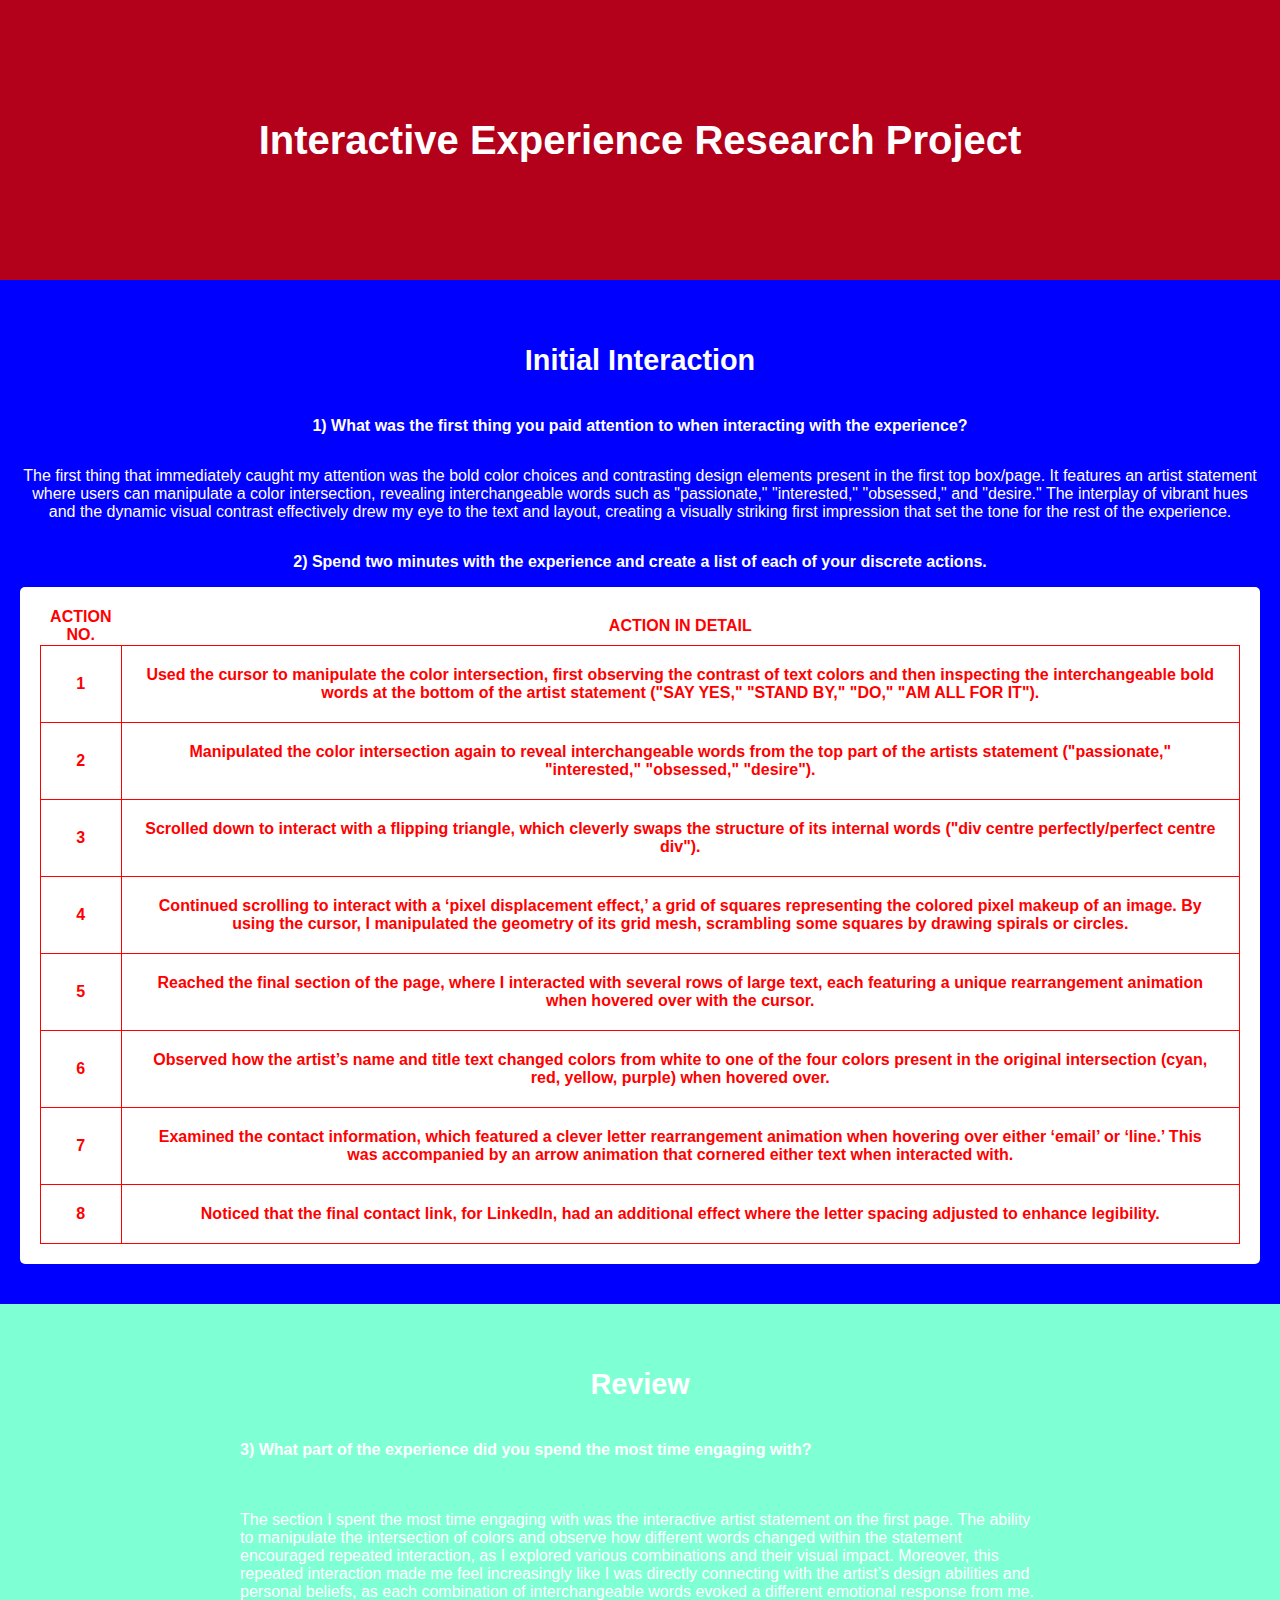
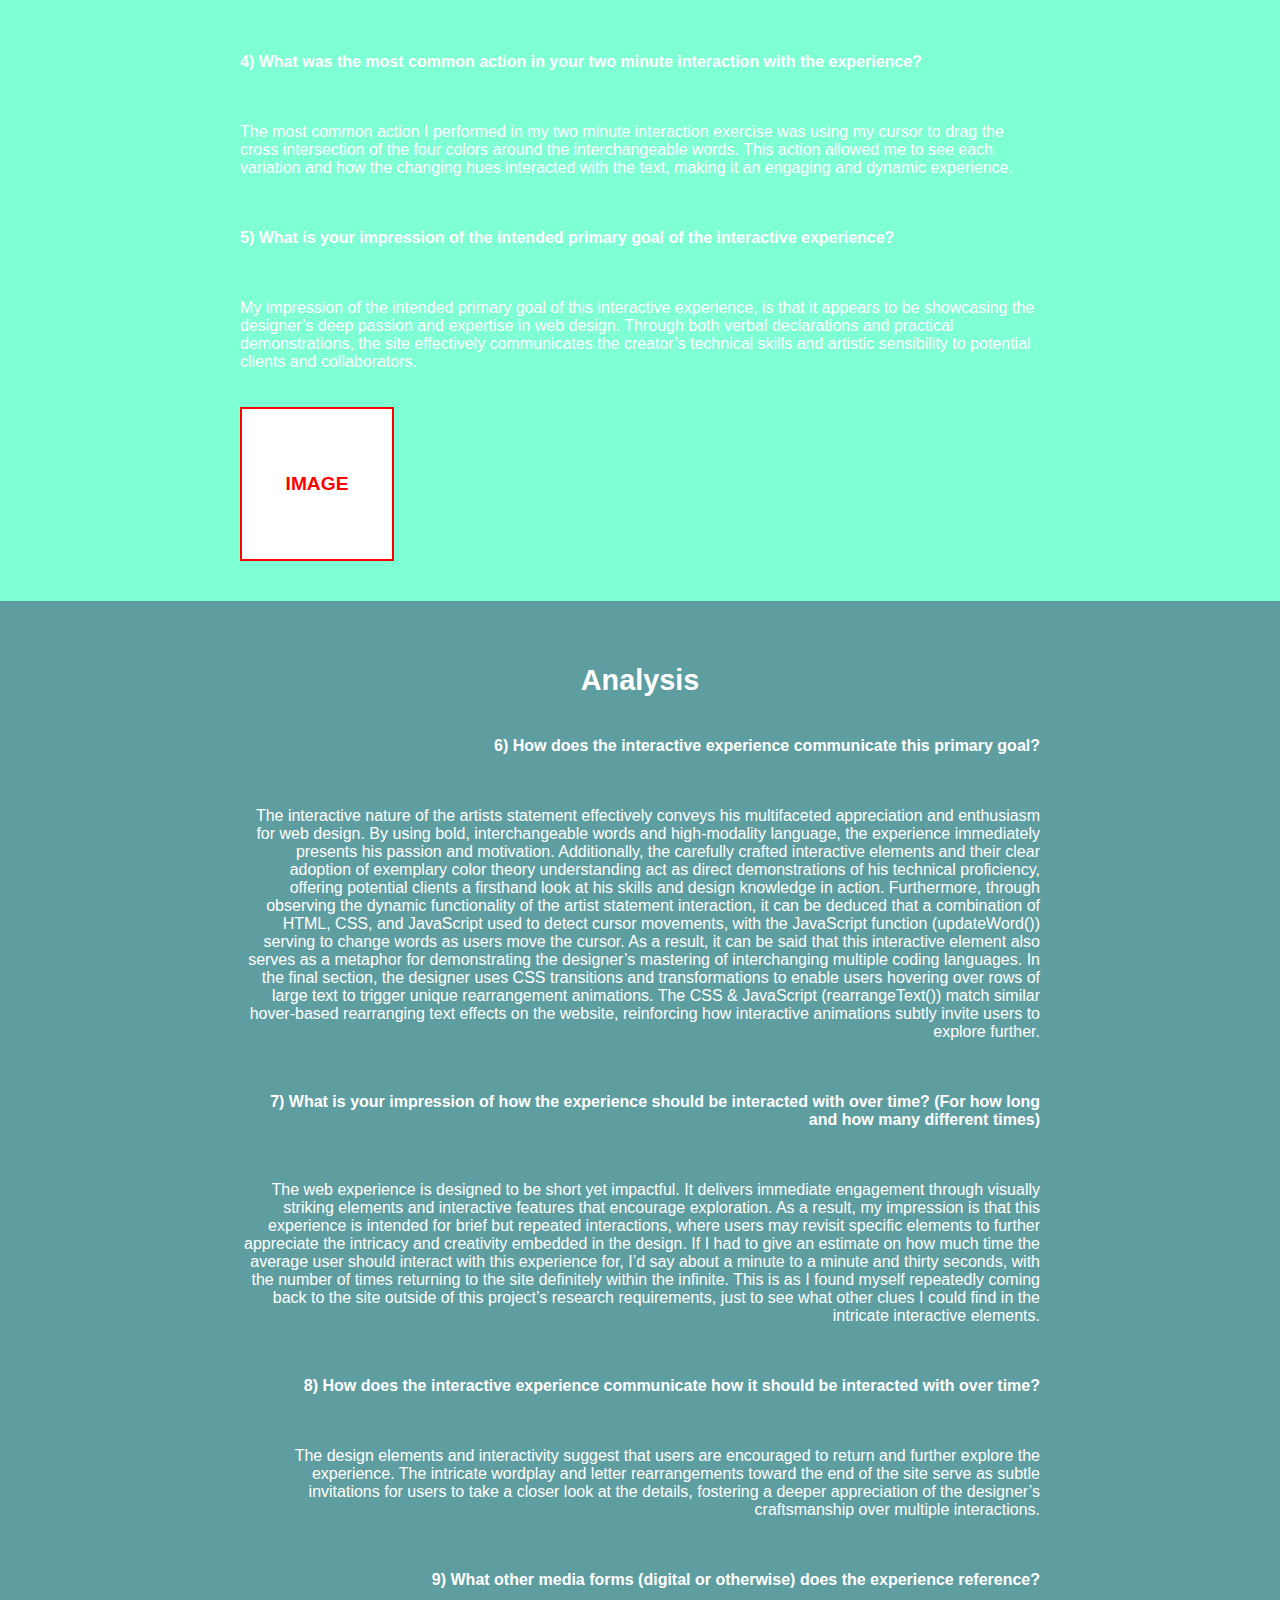
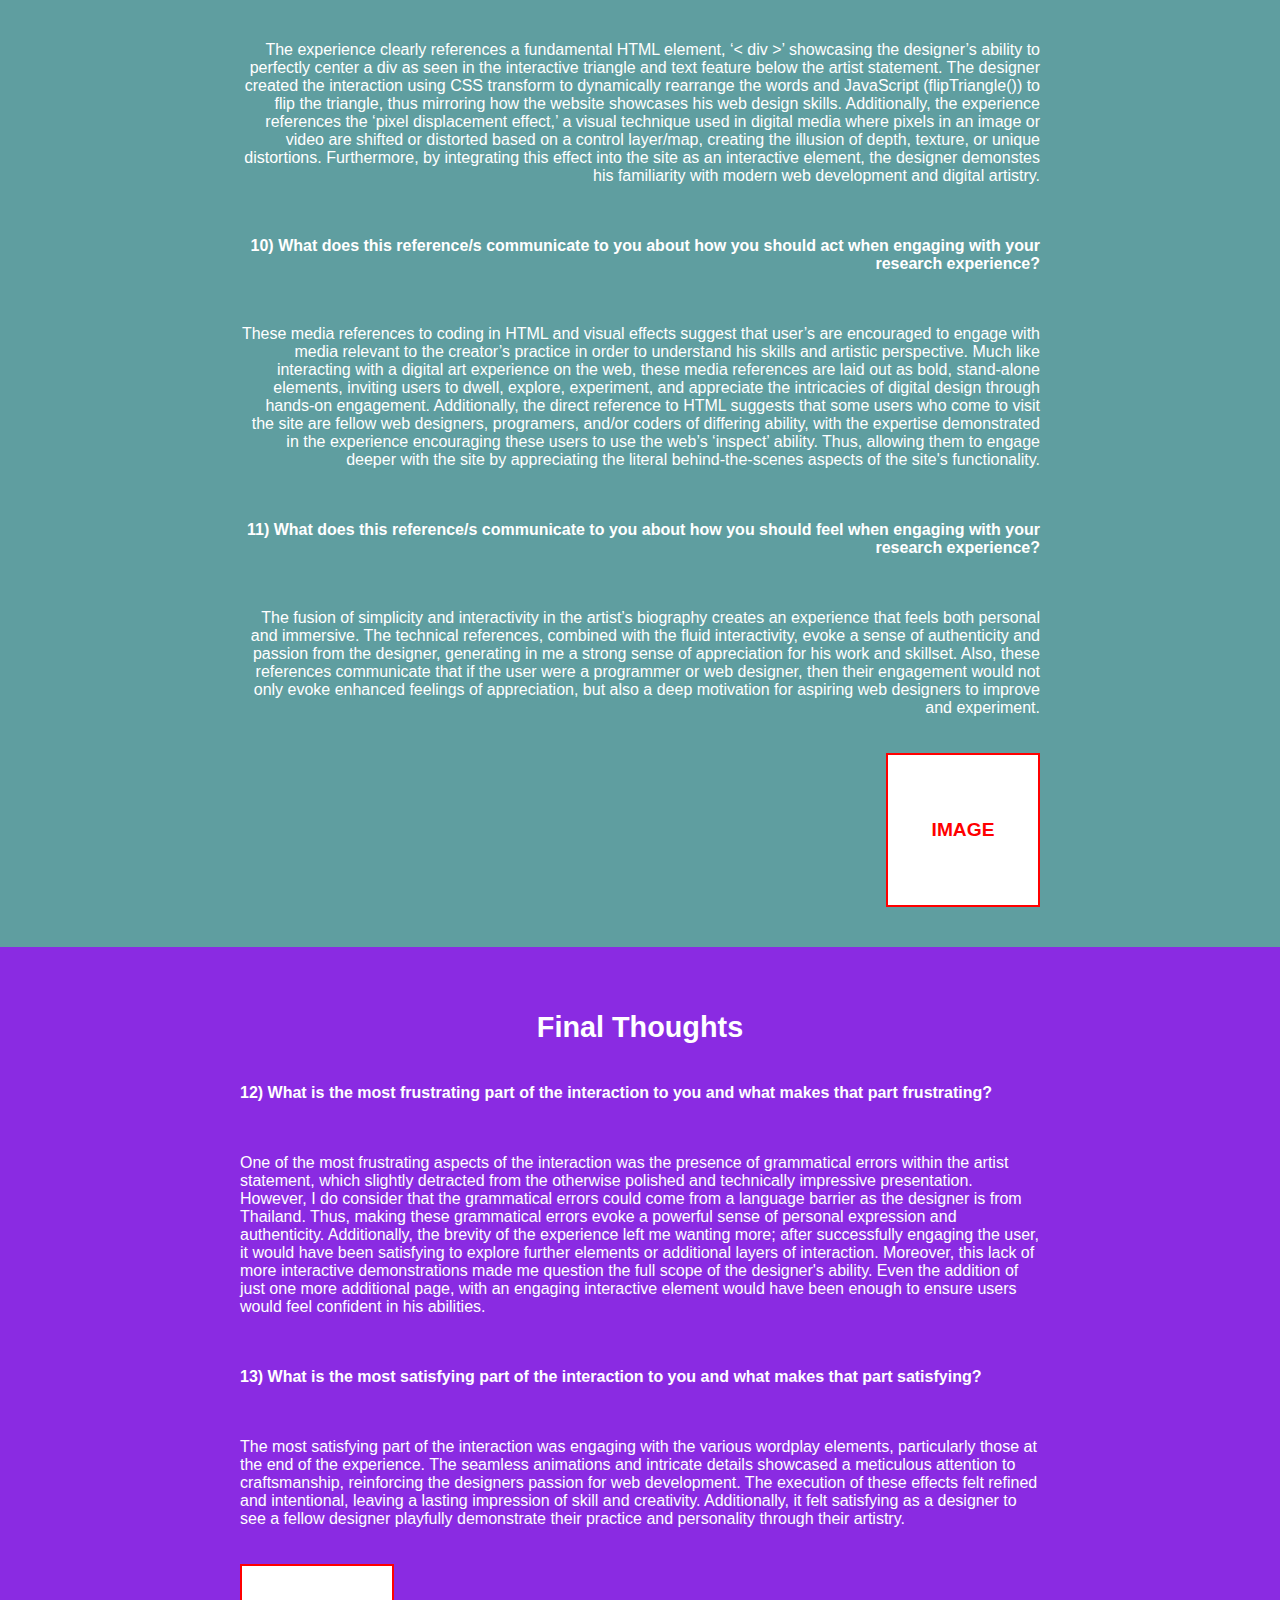
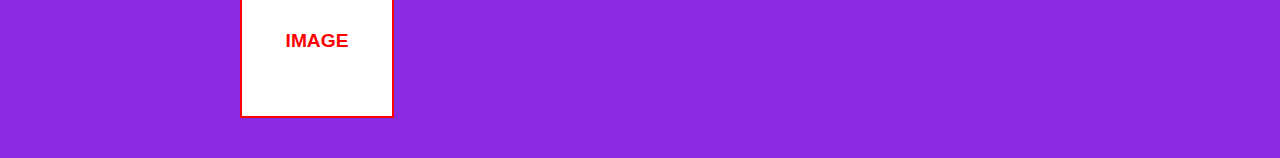
==== Assignment 1 testing/index.html @ 852b1e38 "new attempt at styling things" ====
<!DOCTYPE html>
<html lang="en">
  <head>
    <meta charset="UTF-8" />
    <meta name="viewport" content="width=device-width, initial-scale=1.0" />
    <title>Document</title>
    <link rel="stylesheet" href="styletest.css" />
  </head>
  <body>
    <!-- section Section 1: Main Heading -->
    <section class="section one">
      <h1 class="main-heading">Interactive Experience Research Project</h1>
    </section>

    <!-- Section 2: Table -->
    <section class="section two">
      <h2 class="sub-heading">Initial Interaction</h2>
      <h3 class="question-heading">
        1) What was the first thing you paid attention to when interacting with
        the experience?
      </h3>
      <p>
        The first thing that immediately caught my attention was the bold color
        choices and contrasting design elements present in the first top
        box/page. It features an artist statement where users can manipulate a
        color intersection, revealing interchangeable words such as
        "passionate," "interested," "obsessed," and "desire." The interplay of
        vibrant hues and the dynamic visual contrast effectively drew my eye to
        the text and layout, creating a visually striking first impression that
        set the tone for the rest of the experience.
      </p>
      <h3 class="question-heading">
        2) Spend two minutes with the experience and create a list of each of
        your discrete actions.
      </h3>
      <div class="table-container">
        <table>
          <tr>
            <th>ACTION NO.</th>
            <th>ACTION IN DETAIL</th>
          </tr>
          <tr>
            <td>1</td>
            <td>
              Used the cursor to manipulate the color intersection, first
              observing the contrast of text colors and then inspecting the
              interchangeable bold words at the bottom of the artist statement
              ("SAY YES," "STAND BY," "DO," "AM ALL FOR IT").
            </td>
          </tr>
          <tr>
            <td>2</td>
            <td>
              Manipulated the color intersection again to reveal interchangeable
              words from the top part of the artists statement ("passionate,"
              "interested," "obsessed," "desire").
            </td>
          </tr>
          <tr>
            <td>3</td>
            <td>
              Scrolled down to interact with a flipping triangle, which cleverly
              swaps the structure of its internal words ("div centre
              perfectly/perfect centre div").
            </td>
          </tr>
          <tr>
            <td>4</td>
            <td>
              Continued scrolling to interact with a ‘pixel displacement
              effect,’ a grid of squares representing the colored pixel makeup
              of an image. By using the cursor, I manipulated the geometry of
              its grid mesh, scrambling some squares by drawing spirals or
              circles.
            </td>
          </tr>
          <tr>
            <td>5</td>
            <td>
              Reached the final section of the page, where I interacted with
              several rows of large text, each featuring a unique rearrangement
              animation when hovered over with the cursor.
            </td>
          </tr>
          <tr>
            <td>6</td>
            <td>
              Observed how the artist’s name and title text changed colors from
              white to one of the four colors present in the original
              intersection (cyan, red, yellow, purple) when hovered over.
            </td>
          </tr>
          <tr>
            <td>7</td>
            <td>
              Examined the contact information, which featured a clever letter
              rearrangement animation when hovering over either ‘email’ or
              ‘line.’ This was accompanied by an arrow animation that cornered
              either text when interacted with.
            </td>
          </tr>
          <tr>
            <td>8</td>
            <td>
              Noticed that the final contact link, for LinkedIn, had an
              additional effect where the letter spacing adjusted to enhance
              legibility.
            </td>
          </tr>
        </table>
      </div>
    </section>

    <!-- Section 3: Text with Images -->
    <section class="section three">
      <h2 class="sub-heading">Review</h2>
      <div class="content1">
        <h3 class="question-heading">
          3) What part of the experience did you spend the most time engaging
          with?
        </h3>
        <p>
          The section I spent the most time engaging with was the interactive
          artist statement on the first page. The ability to manipulate the
          intersection of colors and observe how different words changed within
          the statement encouraged repeated interaction, as I explored various
          combinations and their visual impact. Moreover, this repeated
          interaction made me feel increasingly like I was directly connecting
          with the artist’s design abilities and personal beliefs, as each
          combination of interchangeable words evoked a different emotional
          response from me.
        </p>
        <h3 class="question-heading">
          4) What was the most common action in your two minute interaction with
          the experience?
        </h3>
        <p>
          The most common action I performed in my two minute interaction
          exercise was using my cursor to drag the cross intersection of the
          four colors around the interchangeable words. This action allowed me
          to see each variation and how the changing hues interacted with the
          text, making it an engaging and dynamic experience.
        </p>
        <h3 class="question-heading">
          5) What is your impression of the intended primary goal of the
          interactive experience?
        </h3>
        <p>
          My impression of the intended primary goal of this interactive
          experience, is that it appears to be showcasing the designer’s deep
          passion and expertise in web design. Through both verbal declarations
          and practical demonstrations, the site effectively communicates the
          creator’s technical skills and artistic sensibility to potential
          clients and collaborators.
        </p>
        <div class="image-box">IMAGE</div>
      </div>
    </section>

    <!-- Section 4: Text with Images -->
    <section class="section four">
      <h2 class="sub-heading">Analysis</h2>
      <div class="content2">
        <h3 class="question-heading">
          6) How does the interactive experience communicate this primary goal?
        </h3>
        <p>
          The interactive nature of the artists statement effectively conveys
          his multifaceted appreciation and enthusiasm for web design. By using
          bold, interchangeable words and high-modality language, the experience
          immediately presents his passion and motivation. Additionally, the
          carefully crafted interactive elements and their clear adoption of
          exemplary color theory understanding act as direct demonstrations of
          his technical proficiency, offering potential clients a firsthand look
          at his skills and design knowledge in action. Furthermore, through
          observing the dynamic functionality of the artist statement
          interaction, it can be deduced that a combination of HTML, CSS, and
          JavaScript used to detect cursor movements, with the JavaScript
          function (updateWord()) serving to change words as users move the
          cursor. As a result, it can be said that this interactive element also
          serves as a metaphor for demonstrating the designer’s mastering of
          interchanging multiple coding languages. In the final section, the
          designer uses CSS transitions and transformations to enable users
          hovering over rows of large text to trigger unique rearrangement
          animations. The CSS & JavaScript (rearrangeText()) match similar
          hover-based rearranging text effects on the website, reinforcing how
          interactive animations subtly invite users to explore further.
        </p>
        <h3 class="question-heading">
          7) What is your impression of how the experience should be interacted
          with over time? (For how long and how many different times)
        </h3>
        <p>
          The web experience is designed to be short yet impactful. It delivers
          immediate engagement through visually striking elements and
          interactive features that encourage exploration. As a result, my
          impression is that this experience is intended for brief but repeated
          interactions, where users may revisit specific elements to further
          appreciate the intricacy and creativity embedded in the design. If I
          had to give an estimate on how much time the average user should
          interact with this experience for, I’d say about a minute to a minute
          and thirty seconds, with the number of times returning to the site
          definitely within the infinite. This is as I found myself repeatedly
          coming back to the site outside of this project’s research
          requirements, just to see what other clues I could find in the
          intricate interactive elements.
        </p>
        <h3 class="question-heading">
          8) How does the interactive experience communicate how it should be
          interacted with over time?
        </h3>
        <p>
          The design elements and interactivity suggest that users are
          encouraged to return and further explore the experience. The intricate
          wordplay and letter rearrangements toward the end of the site serve as
          subtle invitations for users to take a closer look at the details,
          fostering a deeper appreciation of the designer’s craftsmanship over
          multiple interactions.
        </p>
        <h3 class="question-heading">
          9) What other media forms (digital or otherwise) does the experience
          reference?
        </h3>
        <p>
          The experience clearly references a fundamental HTML element, ‘< div
          >’ showcasing the designer’s ability to perfectly center a div as seen
          in the interactive triangle and text feature below the artist
          statement. The designer created the interaction using CSS transform to
          dynamically rearrange the words and JavaScript (flipTriangle()) to
          flip the triangle, thus mirroring how the website showcases his web
          design skills. Additionally, the experience references the ‘pixel
          displacement effect,’ a visual technique used in digital media where
          pixels in an image or video are shifted or distorted based on a
          control layer/map, creating the illusion of depth, texture, or unique
          distortions. Furthermore, by integrating this effect into the site as
          an interactive element, the designer demonstes his familiarity with
          modern web development and digital artistry.
        </p>
        <h3 class="question-heading">
          10) What does this reference/s communicate to you about how you should
          act when engaging with your research experience?
        </h3>
        <p>
          These media references to coding in HTML and visual effects suggest
          that user’s are encouraged to engage with media relevant to the
          creator’s practice in order to understand his skills and artistic
          perspective. Much like interacting with a digital art experience on
          the web, these media references are laid out as bold, stand-alone
          elements, inviting users to dwell, explore, experiment, and appreciate
          the intricacies of digital design through hands-on engagement.
          Additionally, the direct reference to HTML suggests that some users
          who come to visit the site are fellow web designers, programers,
          and/or coders of differing ability, with the expertise demonstrated in
          the experience encouraging these users to use the web’s ‘inspect’
          ability. Thus, allowing them to engage deeper with the site by
          appreciating the literal behind-the-scenes aspects of the site's
          functionality.
        </p>
        <h3 class="question-heading">
          11) What does this reference/s communicate to you about how you should
          feel when engaging with your research experience?
        </h3>
        <p>
          The fusion of simplicity and interactivity in the artist’s biography
          creates an experience that feels both personal and immersive. The
          technical references, combined with the fluid interactivity, evoke a
          sense of authenticity and passion from the designer, generating in me
          a strong sense of appreciation for his work and skillset. Also, these
          references communicate that if the user were a programmer or web
          designer, then their engagement would not only evoke enhanced feelings
          of appreciation, but also a deep motivation for aspiring web designers
          to improve and experiment.
        </p>
        <div class="image-box">IMAGE</div>
      </div>
    </section>

    <!-- Section 5: Text with Images -->
    <section class="section five">
      <h2 class="sub-heading">Final Thoughts</h2>
      <div class="content1">
        <h3 class="question-heading">
          12) What is the most frustrating part of the interaction to you and
          what makes that part frustrating?
        </h3>
        <p>
          One of the most frustrating aspects of the interaction was the
          presence of grammatical errors within the artist statement, which
          slightly detracted from the otherwise polished and technically
          impressive presentation. However, I do consider that the grammatical
          errors could come from a language barrier as the designer is from
          Thailand. Thus, making these grammatical errors evoke a powerful sense
          of personal expression and authenticity. Additionally, the brevity of
          the experience left me wanting more; after successfully engaging the
          user, it would have been satisfying to explore further elements or
          additional layers of interaction. Moreover, this lack of more
          interactive demonstrations made me question the full scope of the
          designer's ability. Even the addition of just one more additional
          page, with an engaging interactive element would have been enough to
          ensure users would feel confident in his abilities.
        </p>
        <h3 class="question-heading">
          13) What is the most satisfying part of the interaction to you and
          what makes that part satisfying?
        </h3>
        <p>
          The most satisfying part of the interaction was engaging with the
          various wordplay elements, particularly those at the end of the
          experience. The seamless animations and intricate details showcased a
          meticulous attention to craftsmanship, reinforcing the designers
          passion for web development. The execution of these effects felt
          refined and intentional, leaving a lasting impression of skill and
          creativity. Additionally, it felt satisfying as a designer to see a
          fellow designer playfully demonstrate their practice and personality
          through their artistry.
        </p>
        <div class="image-box">IMAGE</div>
      </div>
    </section>
  </body>
</html>
---- Assignment 1 testing/styletest.css ----
/* General Styles */
body {
  margin: 0;
  font-family: Arial, sans-serif;
  text-align: center;
  color: white;
}

/* Section Colors */
.one {
  background-color: #b3001b;
}
.two {
  background-color: blue;
}
.three {
  background-color: aquamarine;
}
.four {
  background-color: cadetblue;
}
.five {
  background-color: blueviolet;
}

.section {
  display: flex;
  flex-direction: column;
  justify-content: center;
  align-items: center;
  padding: 40px 20px;
  min-height: 200px;
}

/* Heading Styles */
.main-heading {
  font-size: 2.5rem;
  font-weight: bold;
}

.sub-heading {
  font-size: 1.8rem;
  font-weight: bold;
}

.question-heading {
  font-size: 1rem;
  font-weight: bold;
}

/* Table */
.table-container {
  background-color: white;
  padding: 20px;
  border-radius: 5px;
}

table {
  border-collapse: collapse;
  width: 100%;
  color: red;
  font-size: 1rem;
  font-weight: bold;
}

td {
  padding: 20px;
  border: 1px solid red;
}

/* Content Layout */
.content1 {
  display: flex;
  flex-wrap: wrap;
  justify-content: left;
  align-items: left;
  gap: 20px;
  max-width: 800px;
  text-align: left;
}

.content2 {
  display: flex;
  flex-wrap: wrap;
  justify-content: right;
  align-items: right;
  gap: 20px;
  max-width: 800px;
  text-align: right;
}

/* Image Box */
.image-box {
  background-color: white;
  color: red;
  font-size: 1.2rem;
  font-weight: bold;
  display: flex;
  justify-content: center;
  align-items: center;
  width: 150px;
  height: 150px;
  border: 2px solid red;
}

@media (max-width: 768px) {
  .content {
    flex-direction: column;
    text-align: center;
  }
}
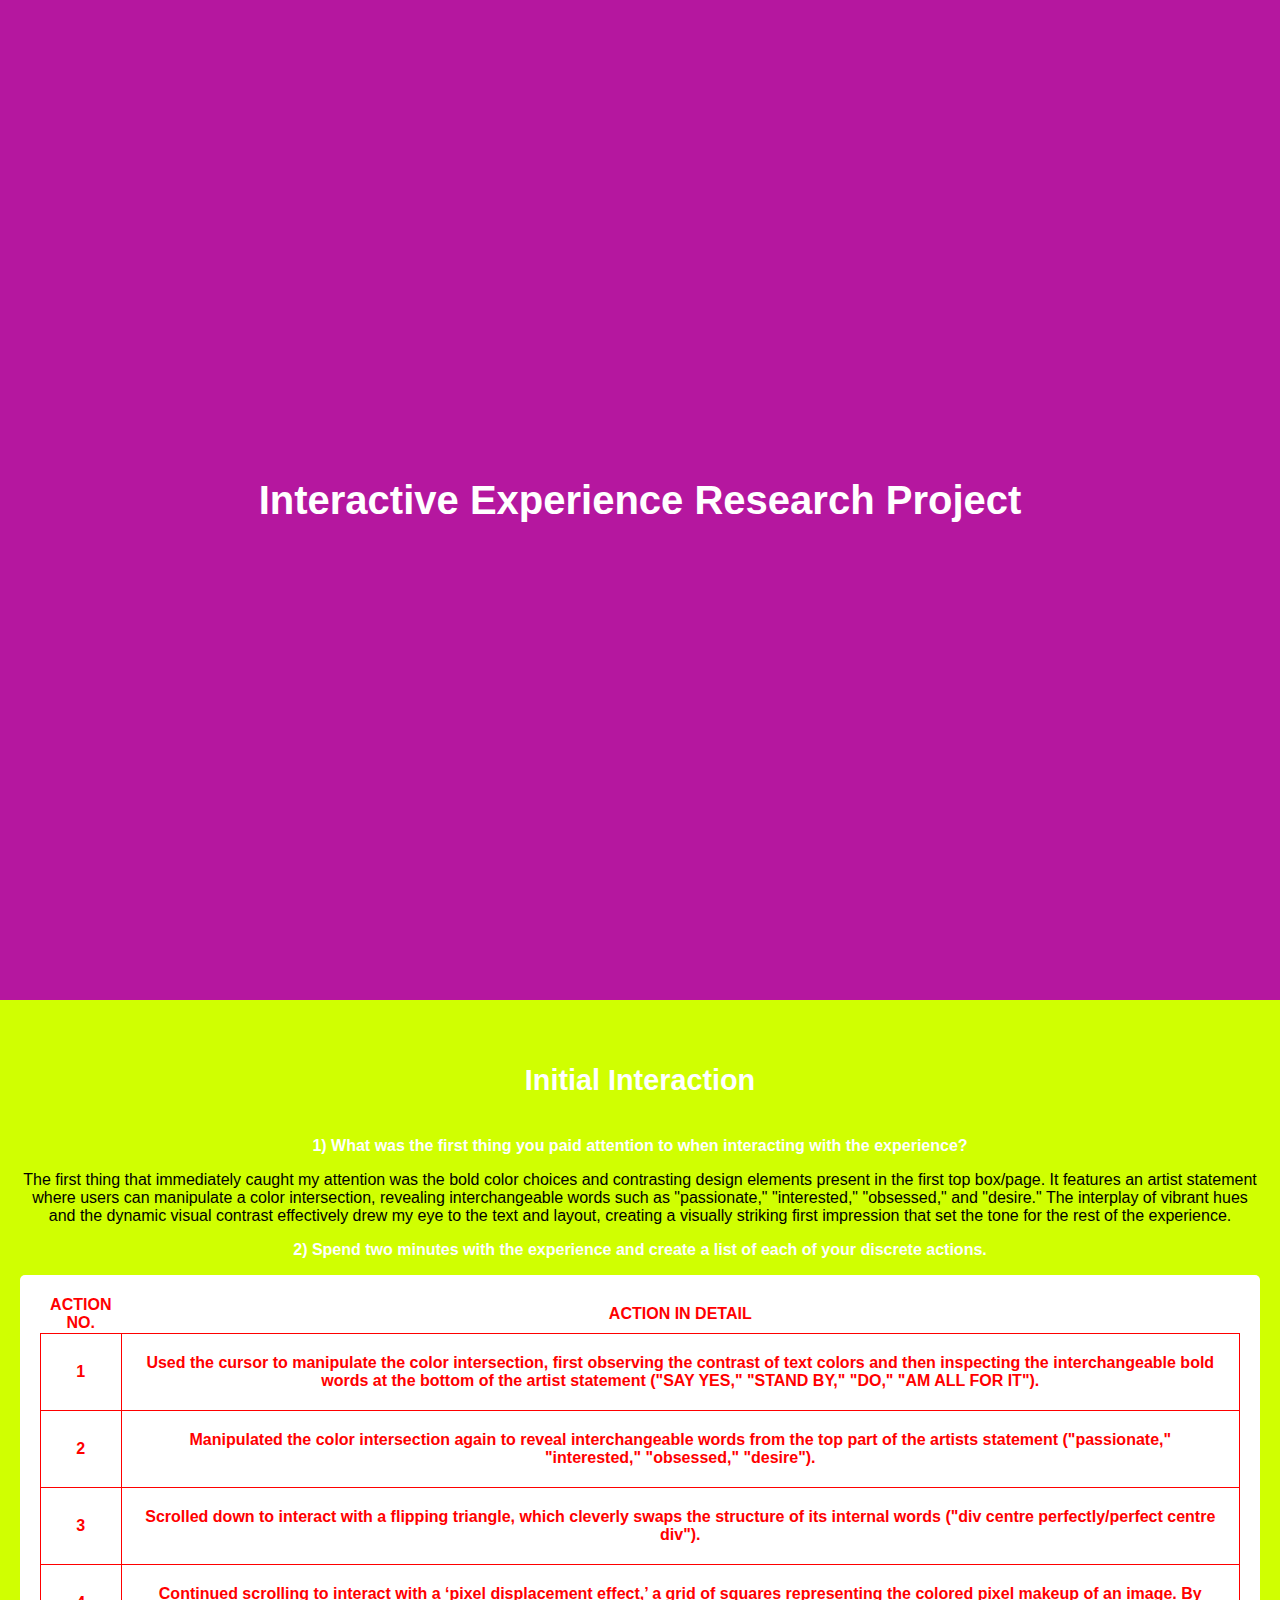
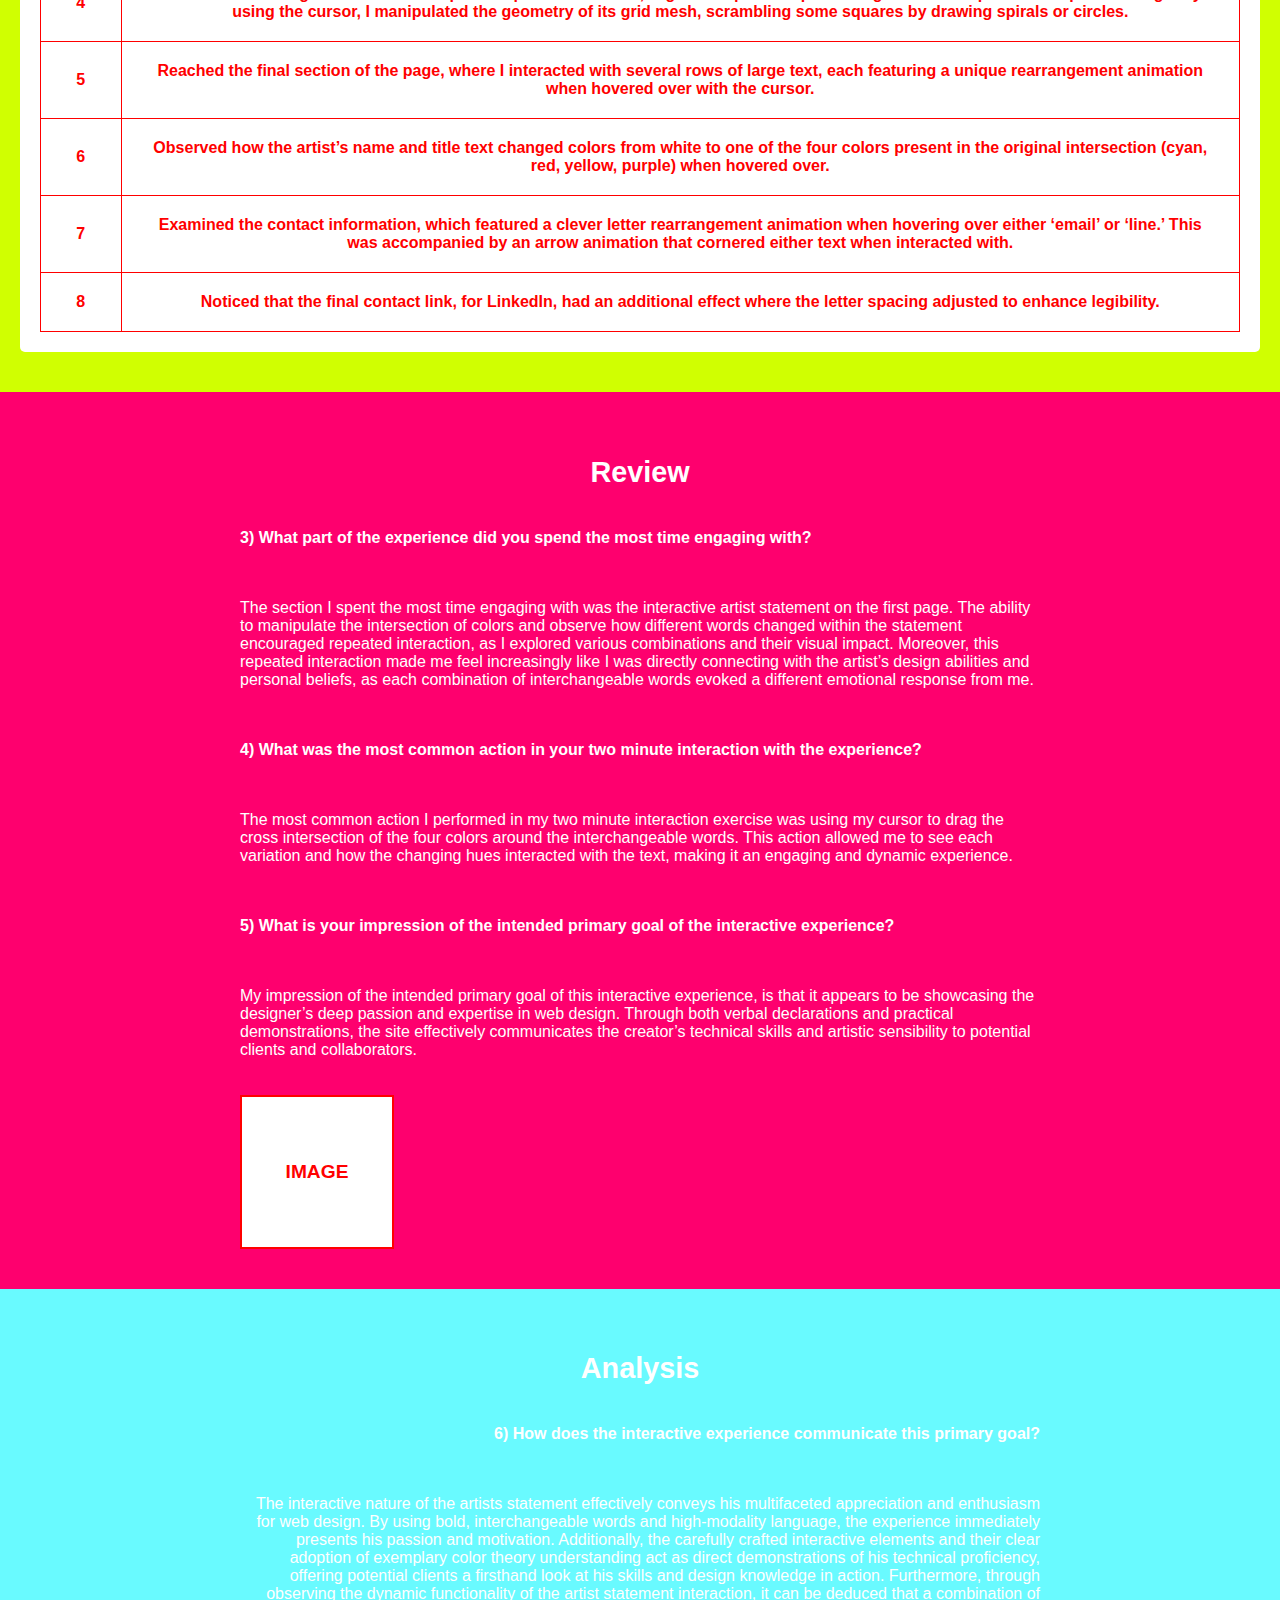
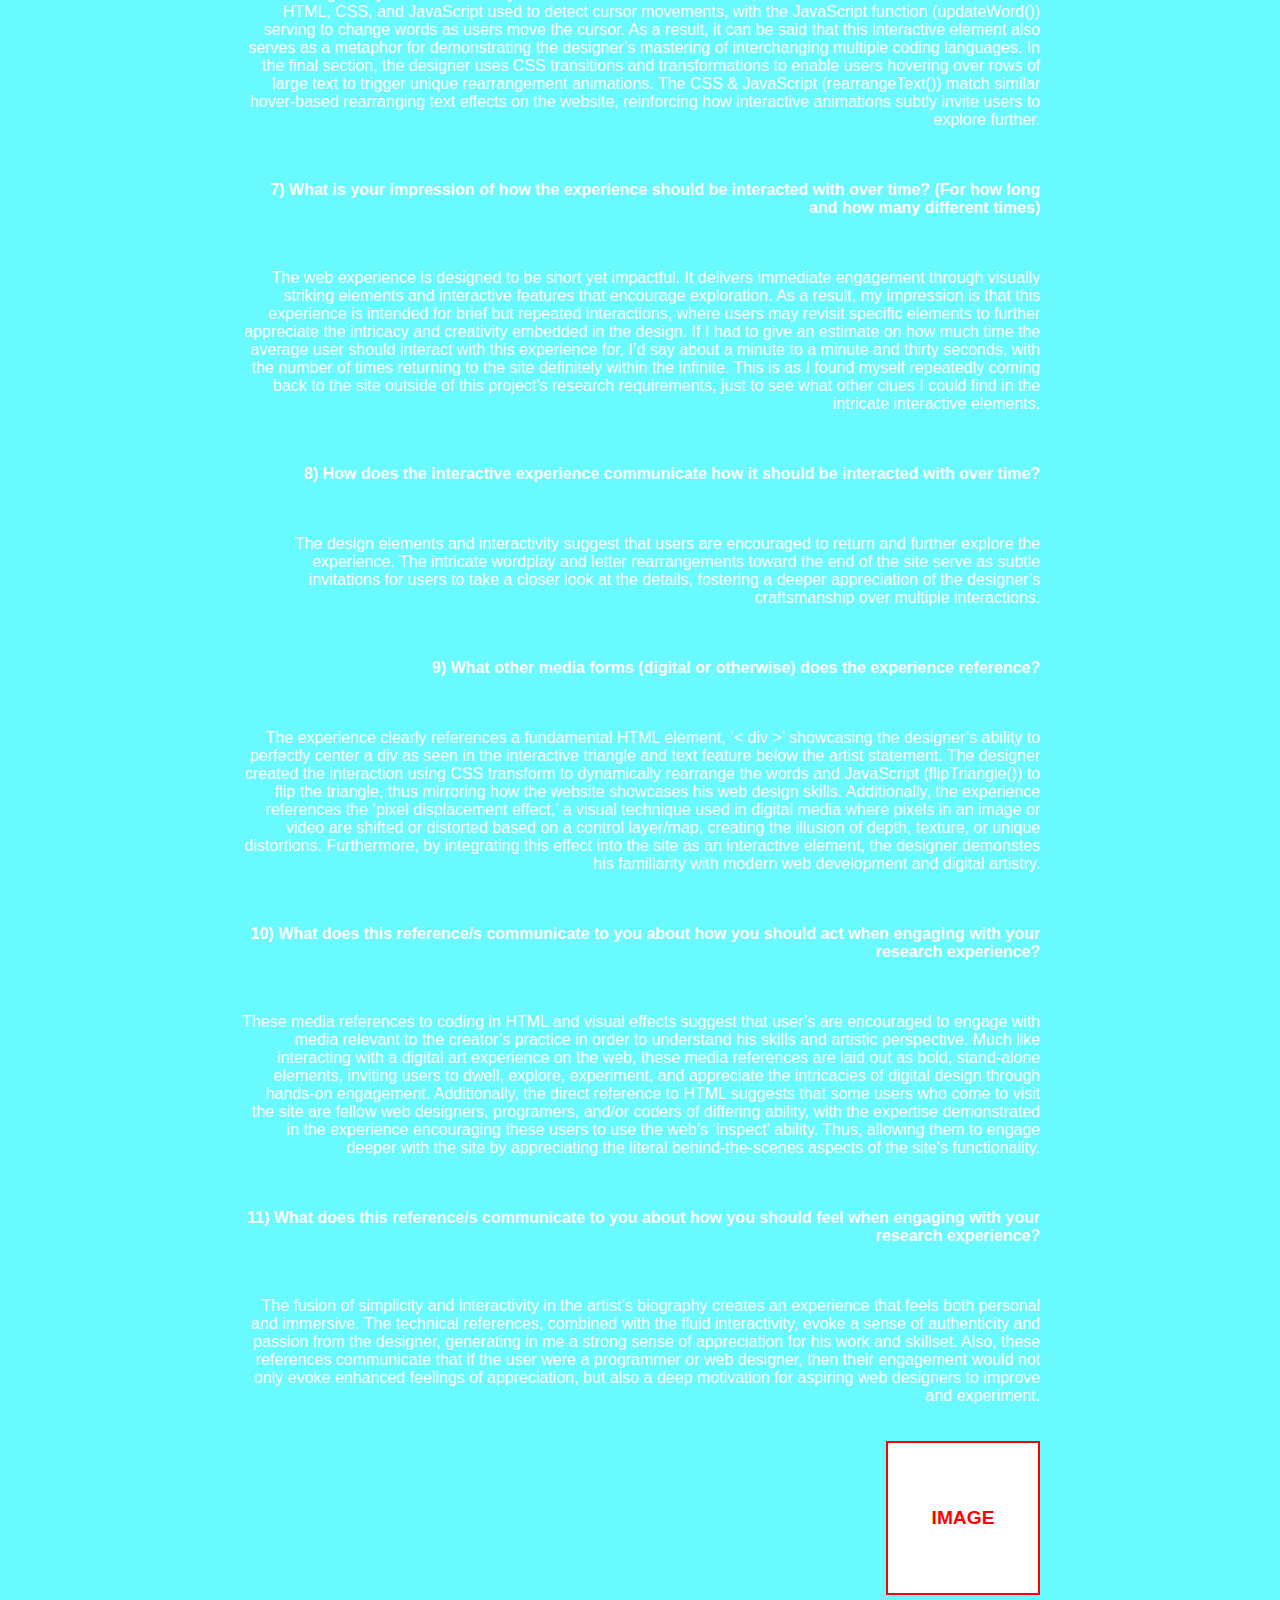
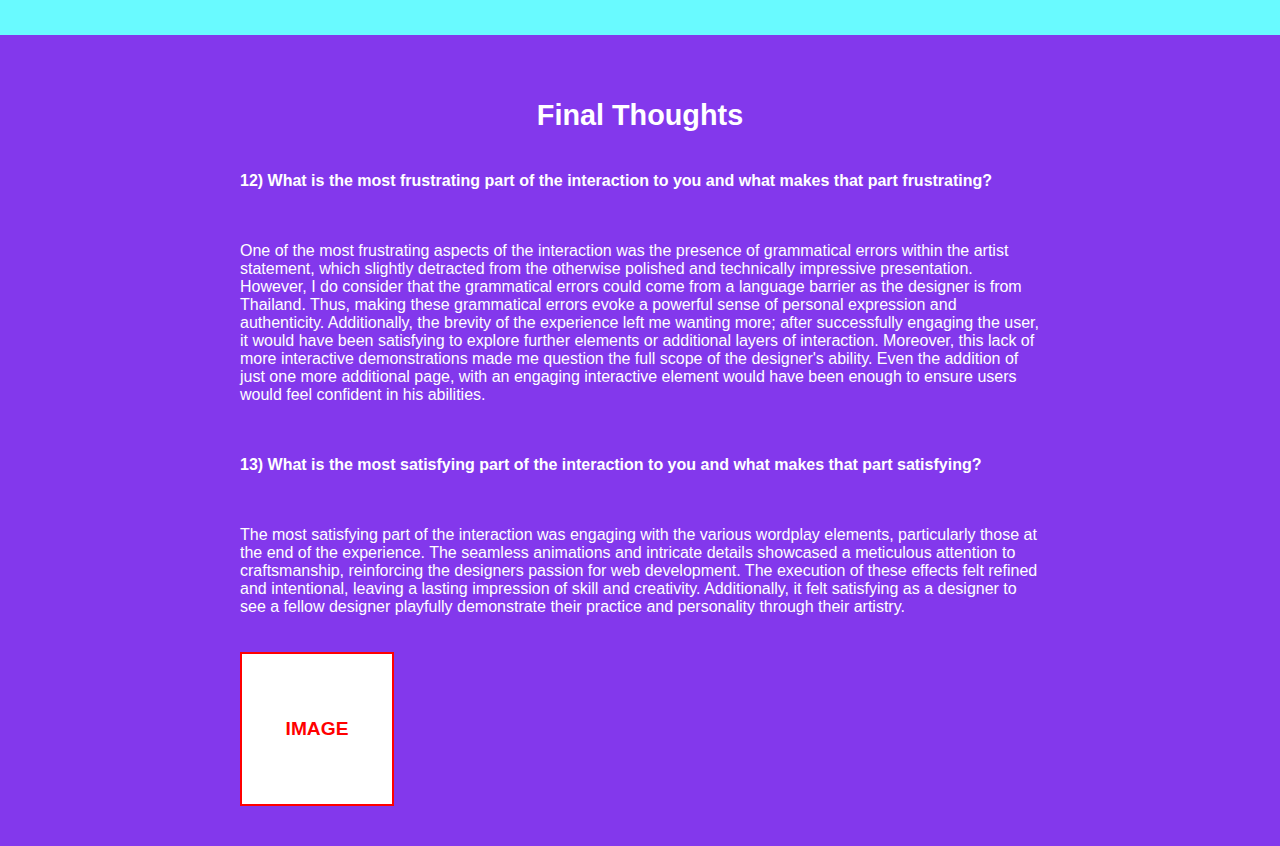
==== commit 1ae98ee1: "Week 5 JavaScript & assignment adjustments" ====
--- a/Assignment 1 testing/index.html
+++ b/Assignment 1 testing/index.html
@@ -7,8 +7,8 @@
     <link rel="stylesheet" href="styletest.css" />
   </head>
   <body>
-    <!-- section Section 1: Main Heading -->
-    <section class="section one">
+    <!-- Section 1: Main Heading -->
+    <section class="section-one">
       <h1 class="main-heading">Interactive Experience Research Project</h1>
     </section>
 
@@ -19,7 +19,7 @@
         1) What was the first thing you paid attention to when interacting with
         the experience?
       </h3>
-      <p>
+      <p class="p-one">
         The first thing that immediately caught my attention was the bold color
         choices and contrasting design elements present in the first top
         box/page. It features an artist statement where users can manipulate a
--- a/Assignment 1 testing/styletest.css
+++ b/Assignment 1 testing/styletest.css
@@ -1,29 +1,35 @@
-/* General Styles */
+/* GENERAL STYLES */
 body {
   margin: 0;
   font-family: Arial, sans-serif;
   text-align: center;
   color: white;
 }
+.p-one {
+  margin: 0 auto;
+  font-family: Arial, Helvetica, sans-serif;
+  color: black;
+}
 
-/* Section Colors */
+/* SECTION COLOURS & STYLING */
 .one {
-  background-color: #b3001b;
+  background-color: #b5179f;
 }
 .two {
-  background-color: blue;
+  background-color: #d0ff01;
 }
 .three {
-  background-color: aquamarine;
+  background-color: #fe006e;
 }
 .four {
-  background-color: cadetblue;
+  background-color: #69faff;
 }
 .five {
-  background-color: blueviolet;
+  background-color: #8338ec;
 }
 
 .section {
+  /* General settings for each section */
   display: flex;
   flex-direction: column;
   justify-content: center;
@@ -32,7 +38,17 @@
   min-height: 200px;
 }
 
-/* Heading Styles */
+.section-one {
+  /* Specific section settings for ensuring full screen height for the tittle page */
+  display: flex;
+  align-items: center;
+  justify-content: center;
+  height: 100vh;
+  background-color: #b5179f;
+  padding: 50px;
+}
+
+/* HEADING STYLES */
 .main-heading {
   font-size: 2.5rem;
   font-weight: bold;
@@ -48,7 +64,7 @@
   font-weight: bold;
 }
 
-/* Table */
+/* TABLE STYLING */
 .table-container {
   background-color: white;
   padding: 20px;
@@ -68,7 +84,7 @@
   border: 1px solid red;
 }
 
-/* Content Layout */
+/* CONTENT LAYOUT */
 .content1 {
   display: flex;
   flex-wrap: wrap;
@@ -89,7 +105,7 @@
   text-align: right;
 }
 
-/* Image Box */
+/* IMAGE BOX STYLING */
 .image-box {
   background-color: white;
   color: red;
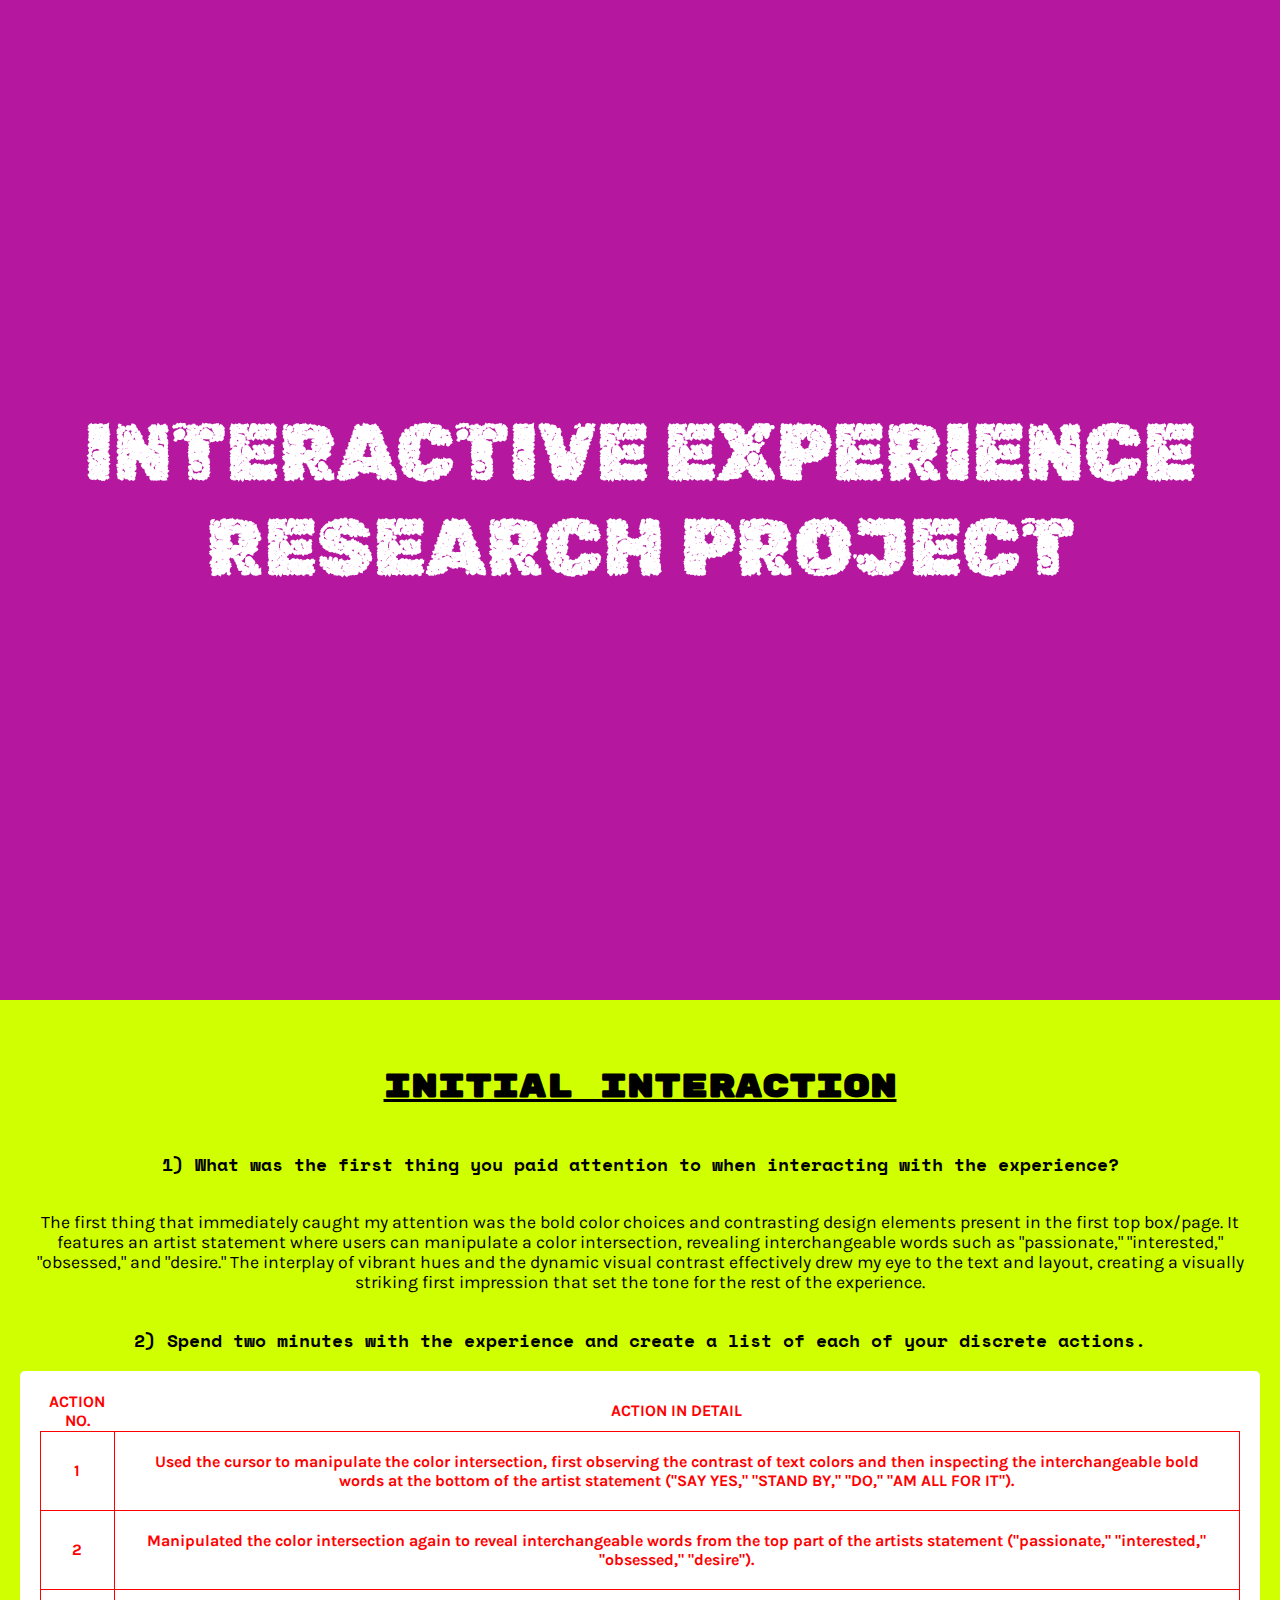
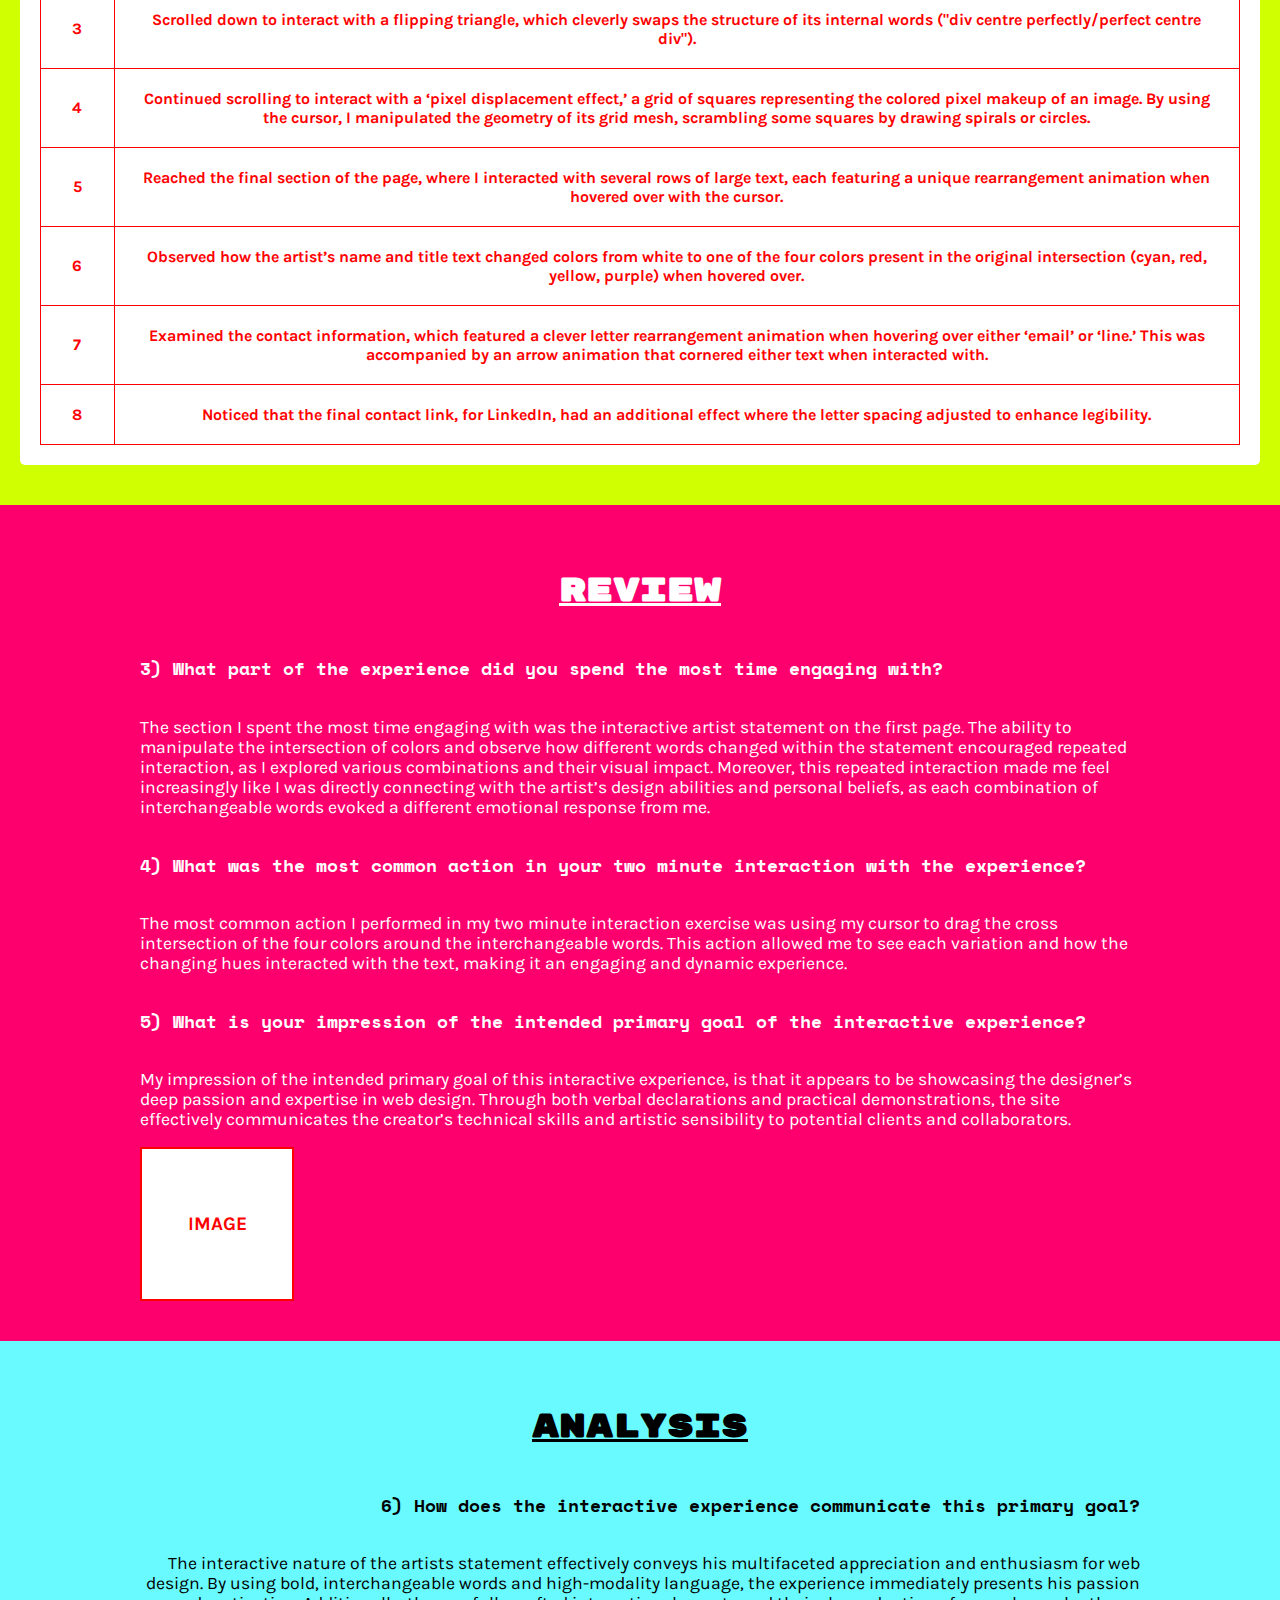
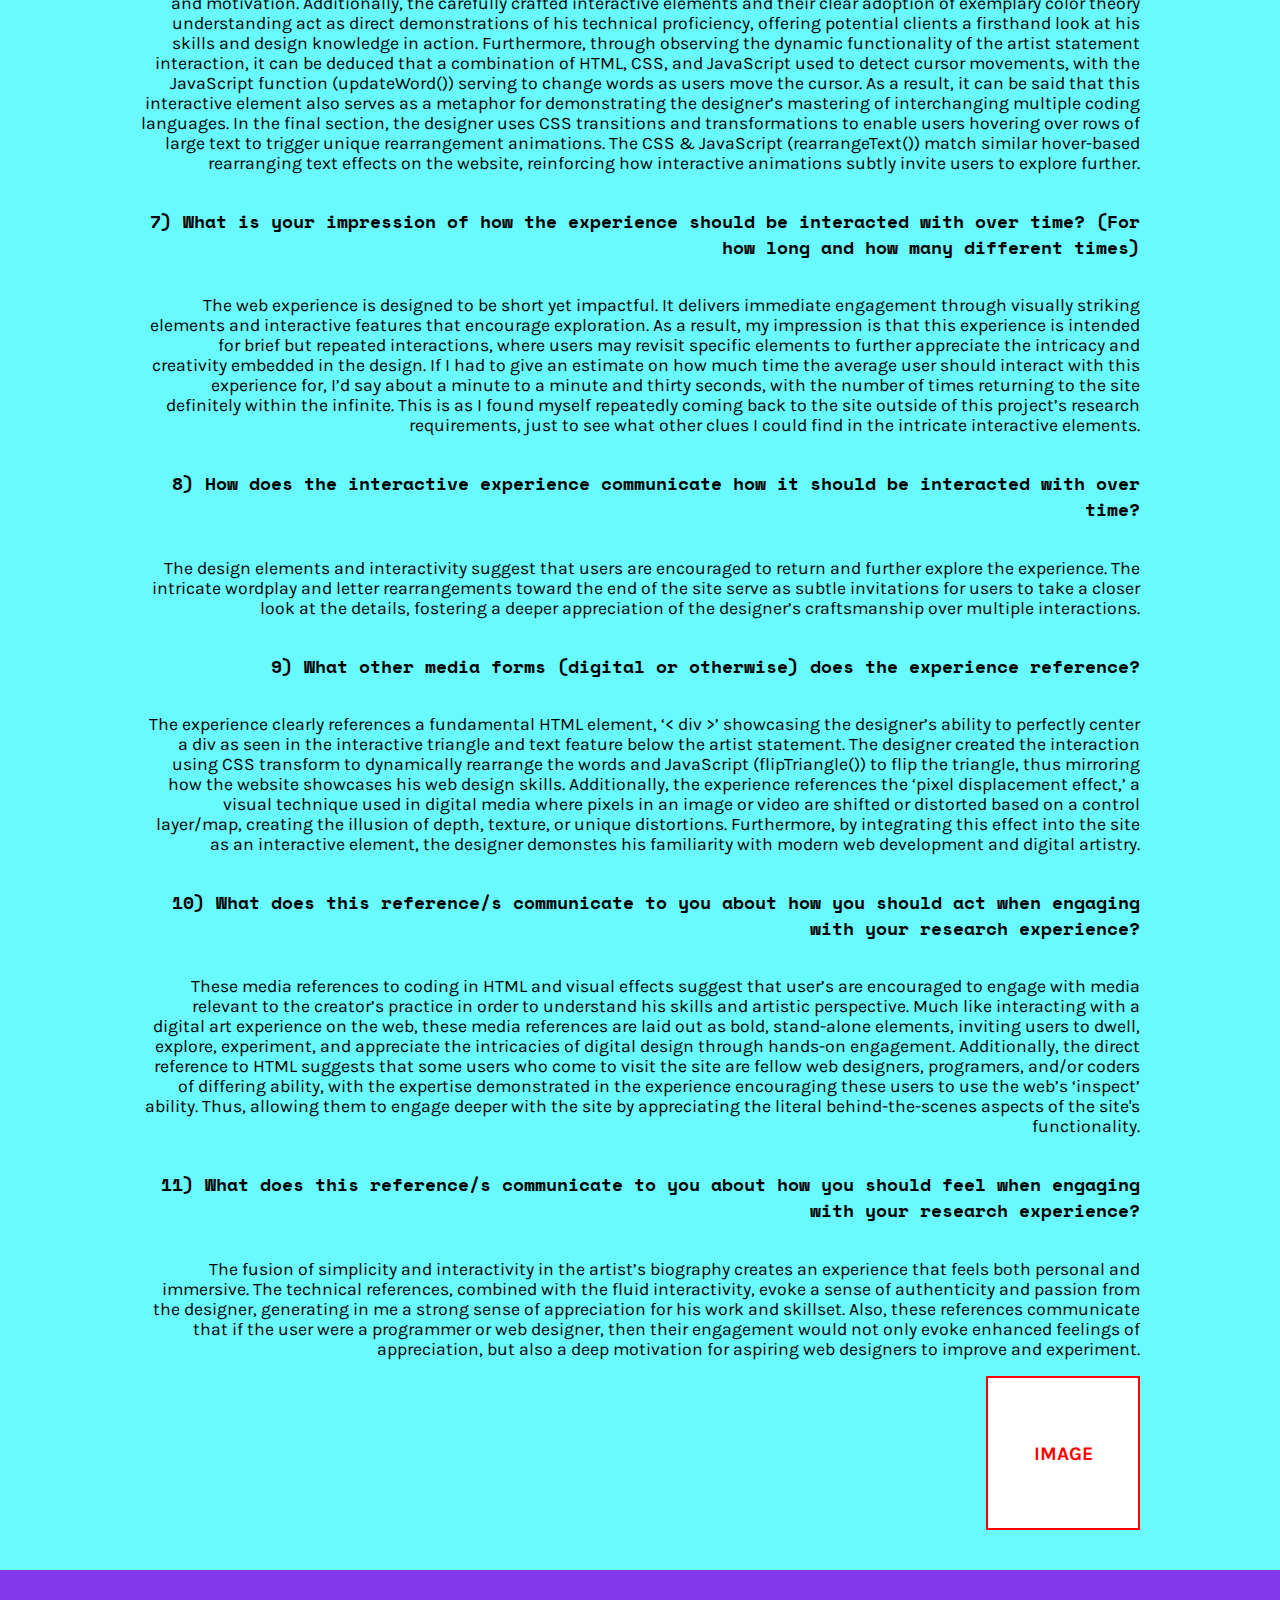
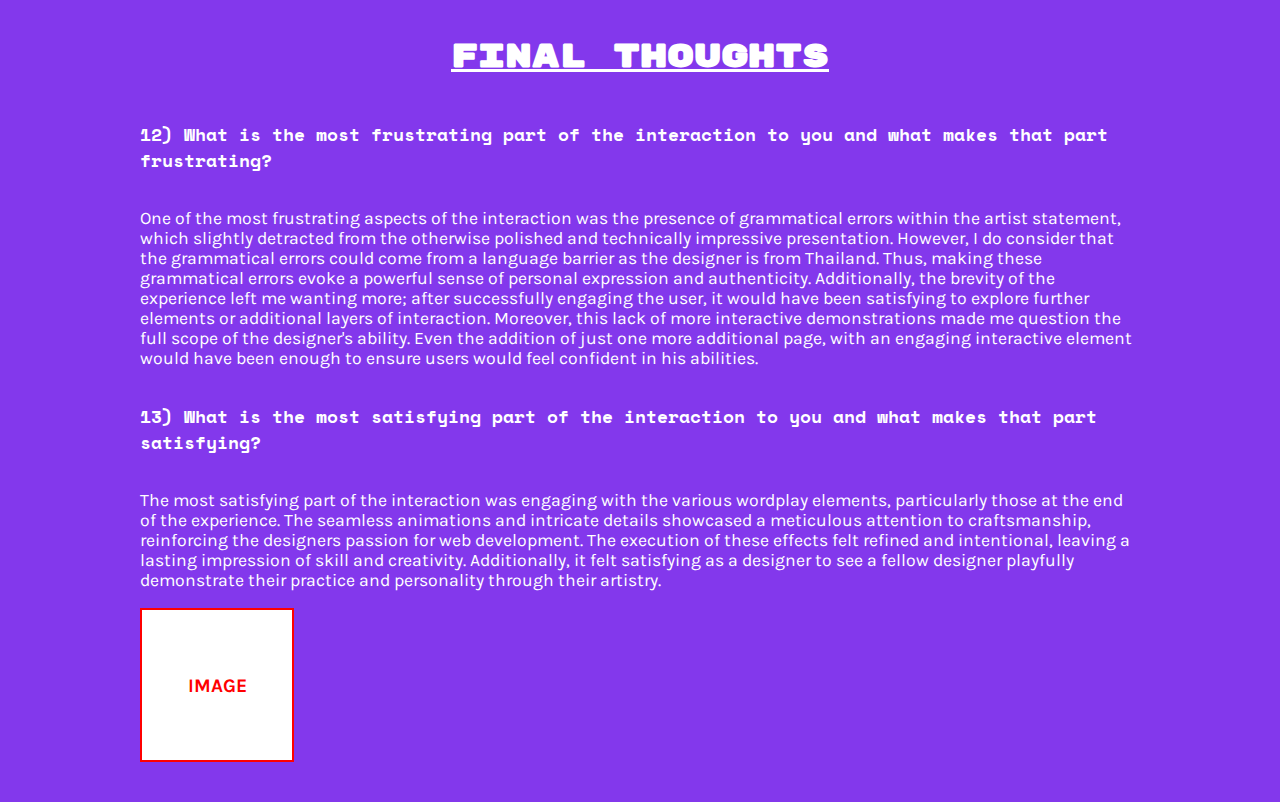
==== commit 4836c4bd: "Styling touch ups and moving my new attempt at HTML into the proper assignment folder" ====
--- a/Assignment 1 testing/index.html
+++ b/Assignment 1 testing/index.html
@@ -5,11 +5,27 @@
     <meta name="viewport" content="width=device-width, initial-scale=1.0" />
     <title>Document</title>
     <link rel="stylesheet" href="styletest.css" />
+    <link
+      rel="stylesheet"
+      href="https://fonts.googleapis.com/css2?family=Fira+Code:wght@300..700&family=Inter:ital,opsz,wght@0,14..32,100..900;1,14..32,100..900&family=Rubik+Mono+One&display=swap"
+    />
+    <link
+      rel="stylesheet"
+      href="https://fonts.googleapis.com/css2?family=Rubik+Microbe&display=swap"
+    />
+    <link
+      rel="stylesheet"
+      href="https://fonts.googleapis.com/css2?family=Space+Mono:ital,wght@0,400;0,700;1,400;1,700&display=swap"
+    />
+    <link
+      rel="stylesheet"
+      href="https://fonts.googleapis.com/css2?family=Karla:ital,wght@0,200..800;1,200..800&display=swap"
+    />
   </head>
   <body>
     <!-- Section 1: Main Heading -->
     <section class="section-one">
-      <h1 class="main-heading">Interactive Experience Research Project</h1>
+      <h1 class="main-heading">INTERACTIVE EXPERIENCE RESEARCH PROJECT</h1>
     </section>
 
     <!-- Section 2: Table -->
@@ -19,7 +35,7 @@
         1) What was the first thing you paid attention to when interacting with
         the experience?
       </h3>
-      <p class="p-one">
+      <p>
         The first thing that immediately caught my attention was the bold color
         choices and contrasting design elements present in the first top
         box/page. It features an artist statement where users can manipulate a
--- a/Assignment 1 testing/styletest.css
+++ b/Assignment 1 testing/styletest.css
@@ -1,14 +1,10 @@
 /* GENERAL STYLES */
 body {
   margin: 0;
-  font-family: Arial, sans-serif;
+  font-family: "Karla", sans-serif;
+  font-size: 1.1rem;
   text-align: center;
   color: white;
-}
-.p-one {
-  margin: 0 auto;
-  font-family: Arial, Helvetica, sans-serif;
-  color: black;
 }
 
 /* SECTION COLOURS & STYLING */
@@ -17,12 +13,14 @@
 }
 .two {
   background-color: #d0ff01;
+  color: black;
 }
 .three {
   background-color: #fe006e;
 }
 .four {
   background-color: #69faff;
+  color: black;
 }
 .five {
   background-color: #8338ec;
@@ -50,17 +48,22 @@
 
 /* HEADING STYLES */
 .main-heading {
-  font-size: 2.5rem;
+  font-family: "Rubik Microbe", system-ui;
+  font-size: 5rem;
+  margin: 0 auto;
   font-weight: bold;
 }
 
 .sub-heading {
-  font-size: 1.8rem;
+  font-family: "Rubik Mono One", monospace;
+  font-size: 2rem;
   font-weight: bold;
+  text-decoration: underline;
 }
 
 .question-heading {
-  font-size: 1rem;
+  font-family: "Space Mono", monospace;
+  font-size: 1.1rem;
   font-weight: bold;
 }
 
@@ -90,8 +93,8 @@
   flex-wrap: wrap;
   justify-content: left;
   align-items: left;
-  gap: 20px;
-  max-width: 800px;
+  gap: 0px;
+  max-width: 1000px;
   text-align: left;
 }
 
@@ -100,8 +103,8 @@
   flex-wrap: wrap;
   justify-content: right;
   align-items: right;
-  gap: 20px;
-  max-width: 800px;
+  gap: 0px;
+  max-width: 1000px;
   text-align: right;
 }
 
